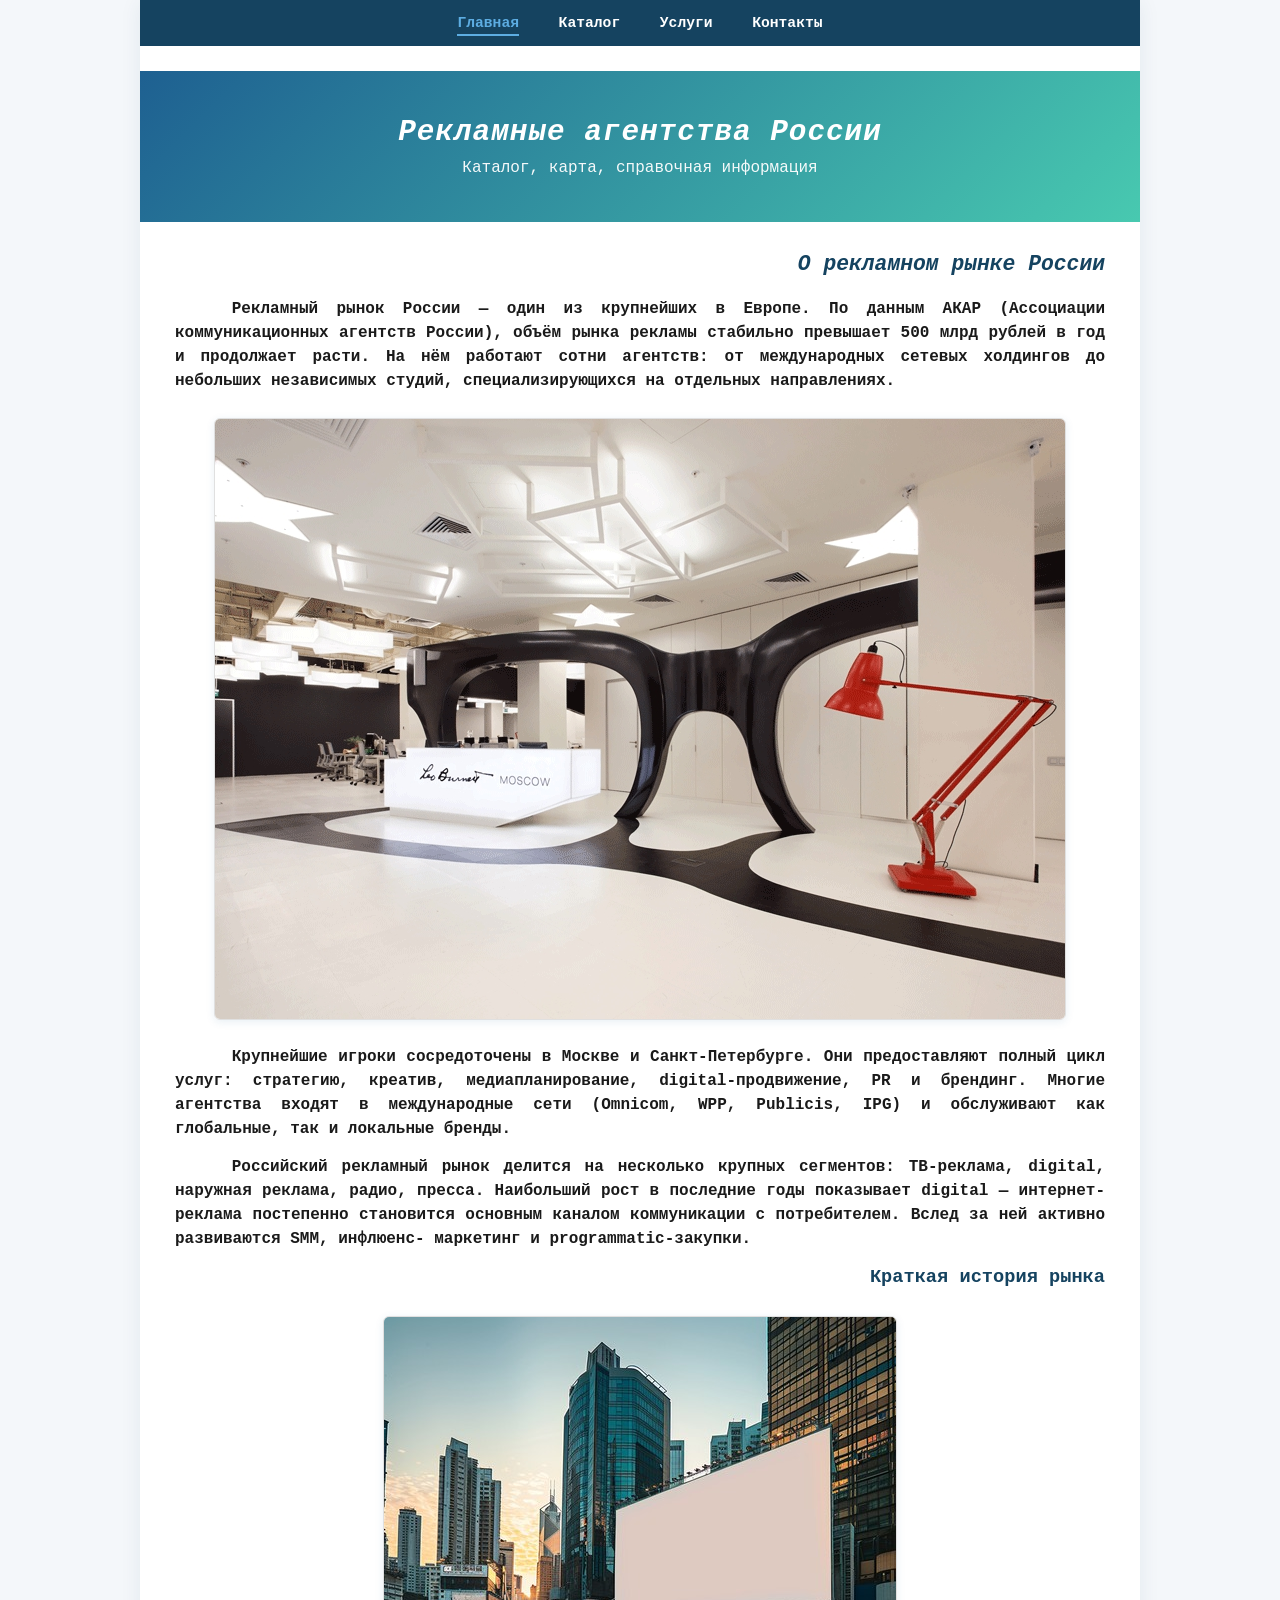
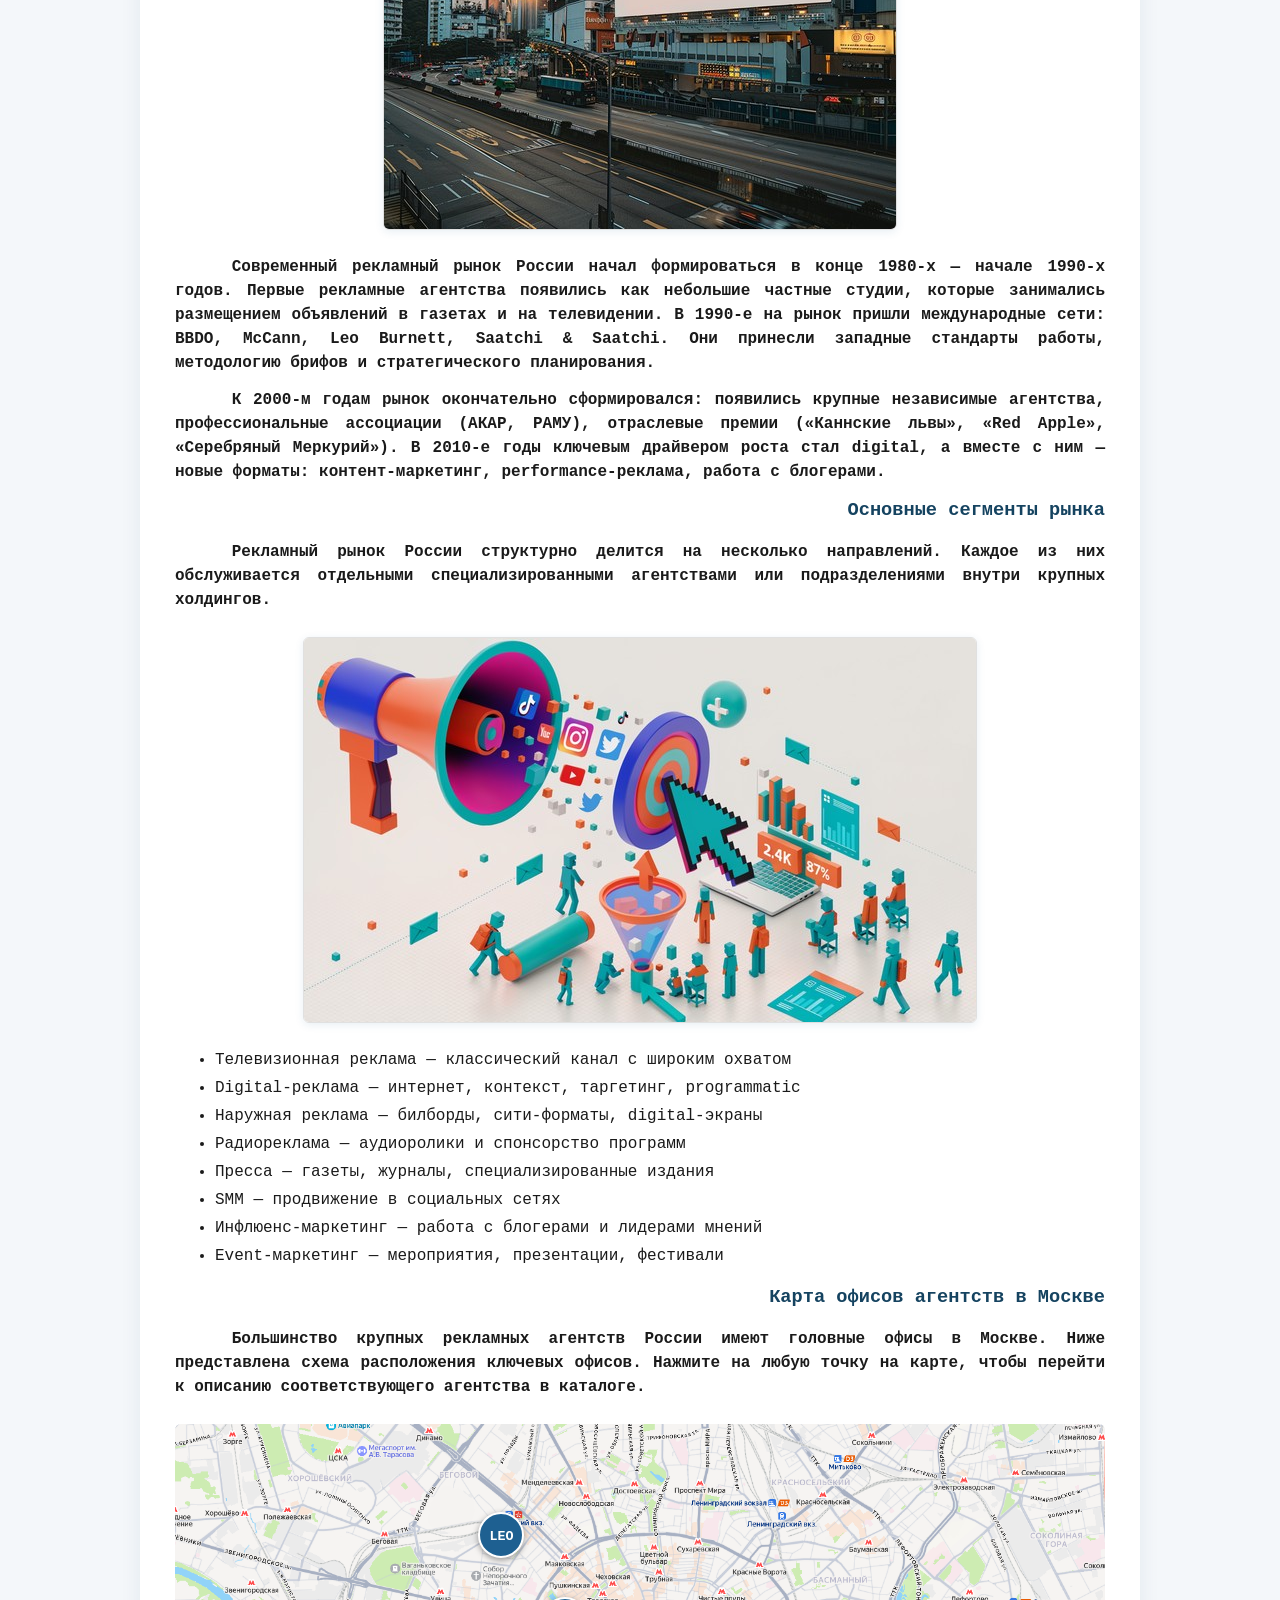
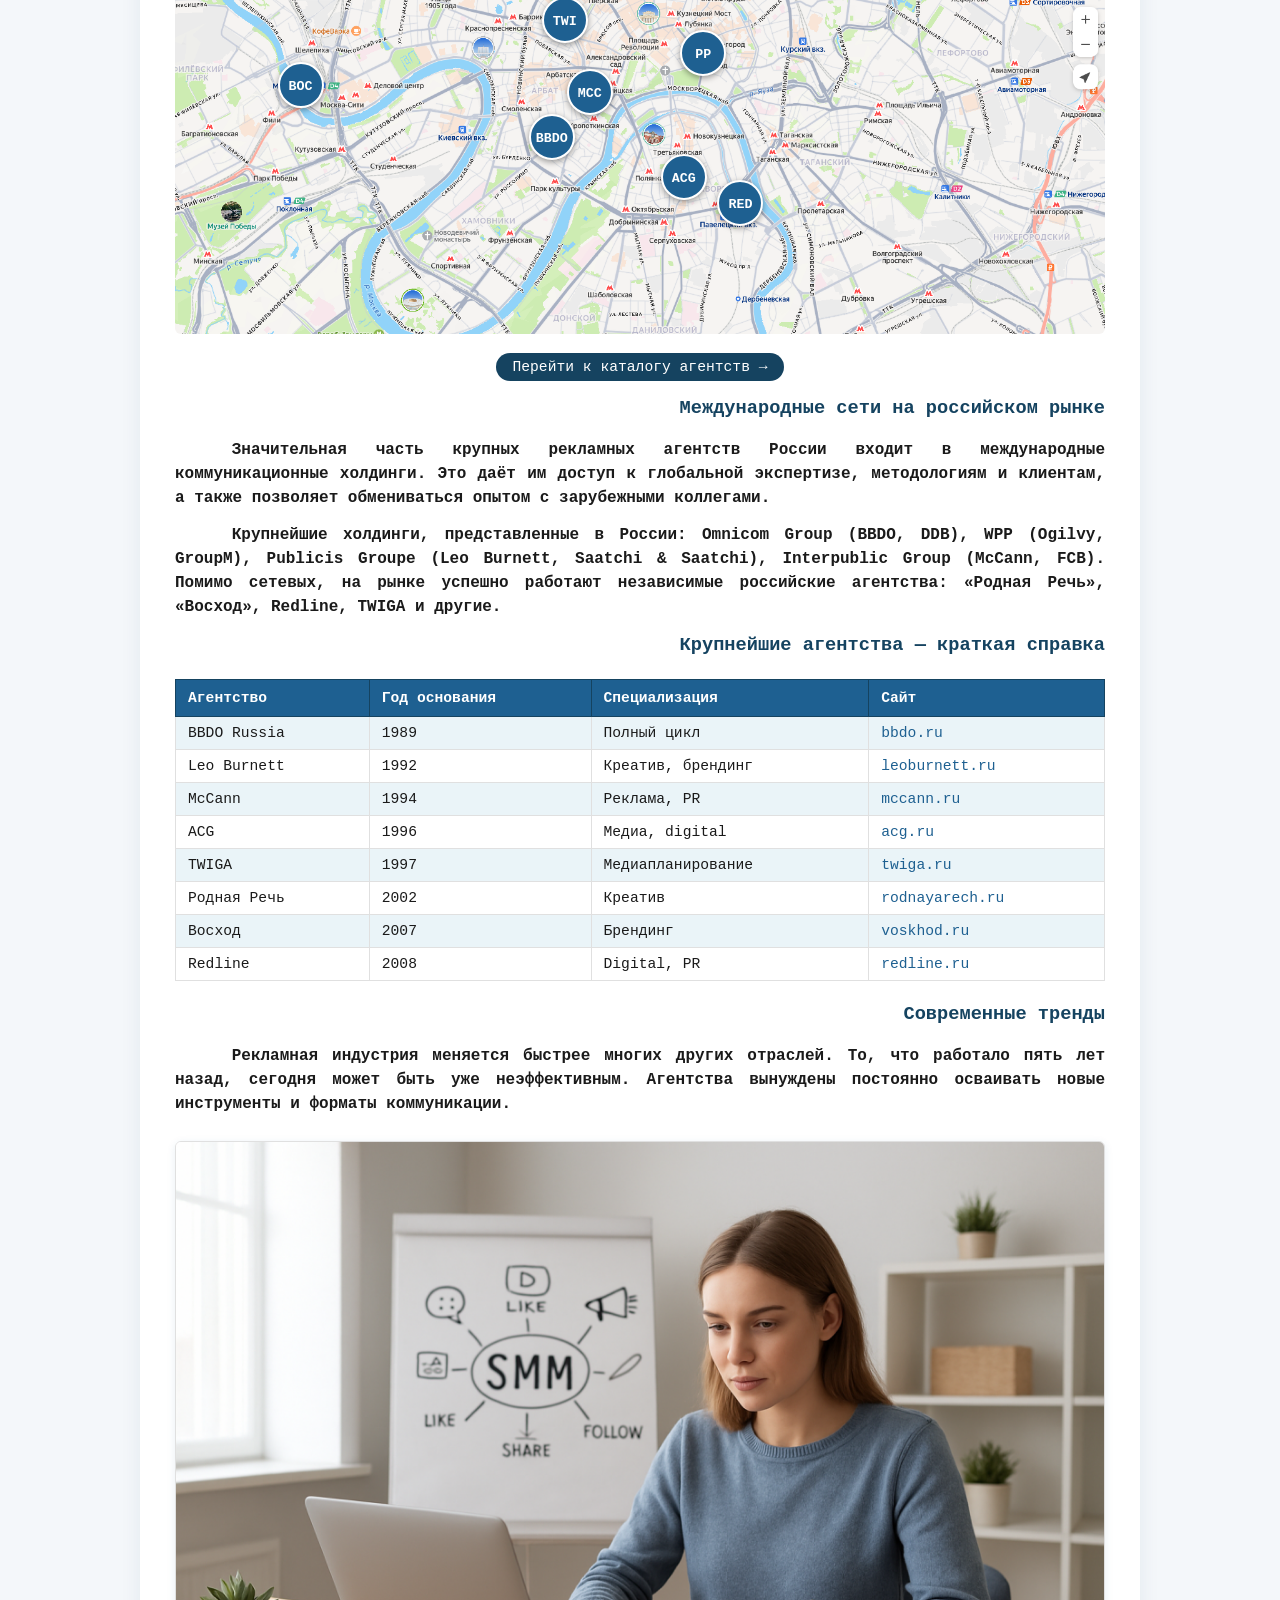
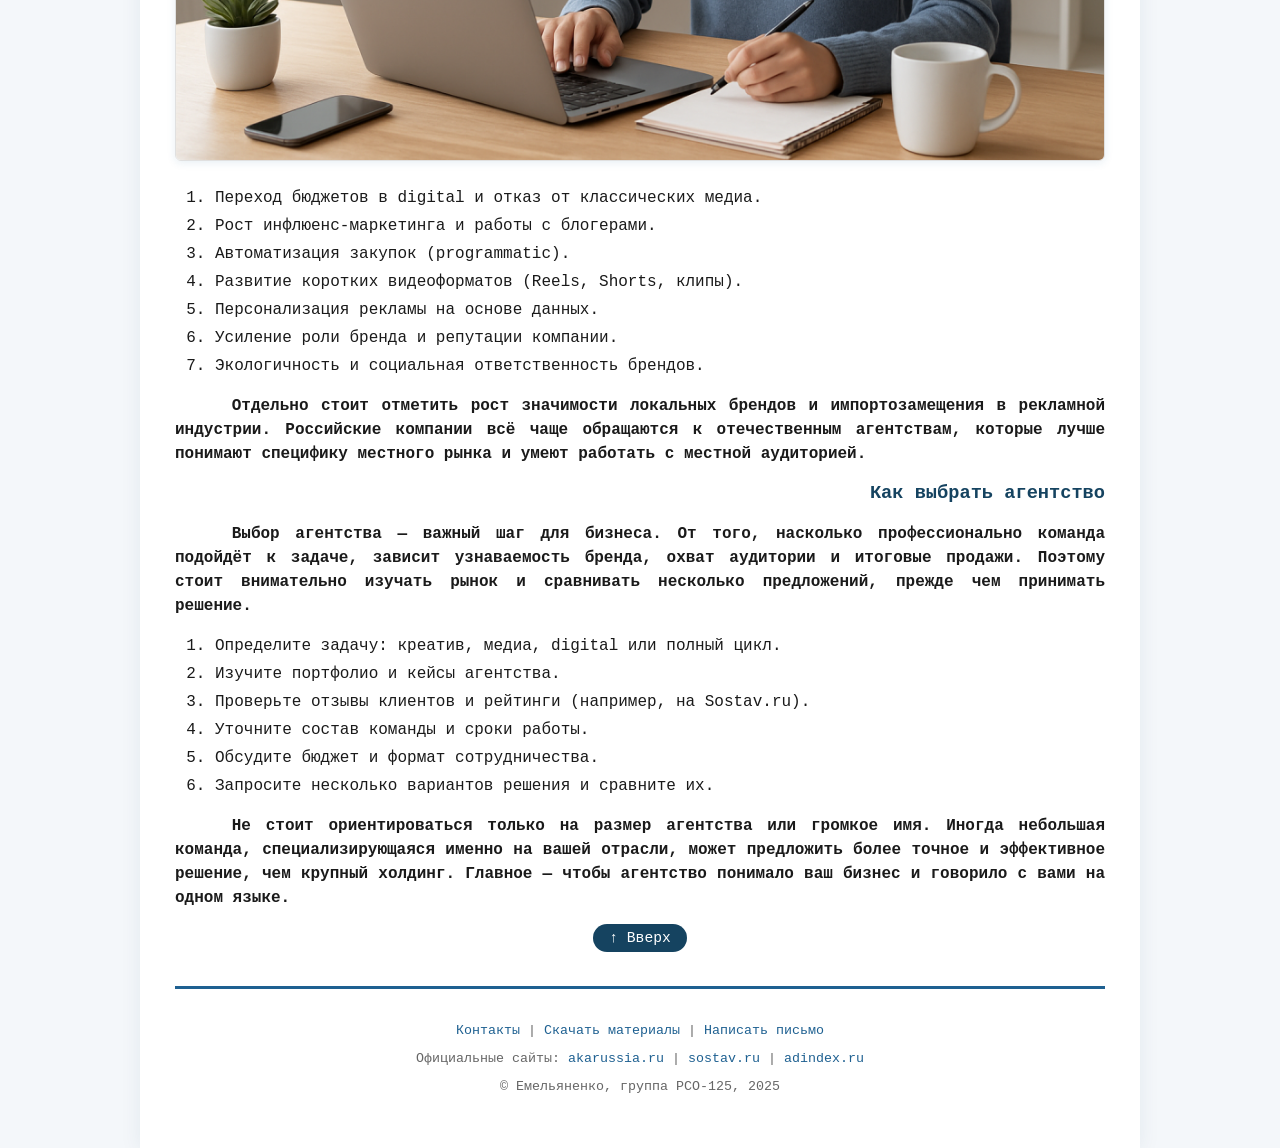
==== index.html @ 2ea5dd4c "first commit" ====
<!doctype html>
<html lang="ru">
  <head>
    <meta charset="UTF-8" />
    <meta name="viewport" content="width=device-width, initial-scale=1.0" />
    <title>Рекламные агентства России — Главная</title>
    <link rel="stylesheet" href="css/style.css" />
  </head>
  <body>
    <div id="container">
      <a name="top"></a>

      <div id="menu">
        <a href="index.html" class="active">Главная</a>
        <a href="agencies.html">Каталог</a>
        <a href="services.html">Услуги</a>
        <a href="contacts.html">Контакты</a>
      </div>

      <div class="hero">
        <h1>Рекламные агентства России</h1>
        <p>Каталог, карта, справочная информация</p>
      </div>

      <h1 class="Емельяненко_РСО-125_Гл">О рекламном рынке России</h1>

      <p class="Емельяненко_РСО-125_Оситек">
        Рекламный рынок России — один из крупнейших в Европе. По данным АКАР
        (Ассоциации коммуникационных агентств России), объём рынка рекламы
        стабильно превышает 500 млрд рублей в год и продолжает расти. На нём
        работают сотни агентств: от международных сетевых холдингов до небольших
        независимых студий, специализирующихся на отдельных направлениях.
      </p>

      <img
        class="content-img"
        src="./img/office.jpg"
        alt="Офис рекламного агенства"
      />

      <p class="Емельяненко_РСО-125_Оситек">
        Крупнейшие игроки сосредоточены в Москве и Санкт-Петербурге. Они
        предоставляют полный цикл услуг: стратегию, креатив, медиапланирование,
        digital-продвижение, PR и брендинг. Многие агентства входят в
        международные сети (Omnicom, WPP, Publicis, IPG) и обслуживают как
        глобальные, так и локальные бренды.
      </p>

      <p class="Емельяненко_РСО-125_Оситек">
        Российский рекламный рынок делится на несколько крупных сегментов:
        ТВ-реклама, digital, наружная реклама, радио, пресса. Наибольший рост в
        последние годы показывает digital — интернет-реклама постепенно
        становится основным каналом коммуникации с потребителем. Вслед за ней
        активно развиваются SMM, инфлюенс- маркетинг и programmatic-закупки.
      </p>

      <h2 class="Емельяненко_РСО-125_Подзаг">Краткая история рынка</h2>

      <img
        class="content-img"
        src="./img/history.jpg"
        alt="Рекламное агенство"
      />

      <p class="Емельяненко_РСО-125_Оситек">
        Современный рекламный рынок России начал формироваться в конце 1980-х —
        начале 1990-х годов. Первые рекламные агентства появились как небольшие
        частные студии, которые занимались размещением объявлений в газетах и на
        телевидении. В 1990-е на рынок пришли международные сети: BBDO, McCann,
        Leo Burnett, Saatchi & Saatchi. Они принесли западные стандарты работы,
        методологию брифов и стратегического планирования.
      </p>

      <p class="Емельяненко_РСО-125_Оситек">
        К 2000-м годам рынок окончательно сформировался: появились крупные
        независимые агентства, профессиональные ассоциации (АКАР, РАМУ),
        отраслевые премии («Каннские львы», «Red Apple», «Серебряный Меркурий»).
        В 2010-е годы ключевым драйвером роста стал digital, а вместе с ним —
        новые форматы: контент-маркетинг, performance-реклама, работа с
        блогерами.
      </p>

      <h2 class="Емельяненко_РСО-125_Подзаг">Основные сегменты рынка</h2>

      <p class="Емельяненко_РСО-125_Оситек">
        Рекламный рынок России структурно делится на несколько направлений.
        Каждое из них обслуживается отдельными специализированными агентствами
        или подразделениями внутри крупных холдингов.
      </p>

      <img class="content-img" src="./img/trend.jpg" alt="Рекламное агенство" />

      <ul>
        <li>Телевизионная реклама — классический канал с широким охватом</li>
        <li>Digital-реклама — интернет, контекст, таргетинг, programmatic</li>
        <li>Наружная реклама — билборды, сити-форматы, digital-экраны</li>
        <li>Радиореклама — аудиоролики и спонсорство программ</li>
        <li>Пресса — газеты, журналы, специализированные издания</li>
        <li>SMM — продвижение в социальных сетях</li>
        <li>Инфлюенс-маркетинг — работа с блогерами и лидерами мнений</li>
        <li>Event-маркетинг — мероприятия, презентации, фестивали</li>
      </ul>

      <h2 class="Емельяненко_РСО-125_Подзаг">Карта офисов агентств в Москве</h2>

      <p class="Емельяненко_РСО-125_Оситек">
        Большинство крупных рекламных агентств России имеют головные офисы в
        Москве. Ниже представлена схема расположения ключевых офисов. Нажмите на
        любую точку на карте, чтобы перейти к описанию соответствующего
        агентства в каталоге.
      </p>

      <!-- <div class="map-block">
        <img
          src="img/map.svg"
          alt="Схема офисов агентств в Москве"
          usemap="#agencymap"
          width="700"
          height="450"
        />
        <map name="agencymap">
          <area
            shape="circle"
            coords="200,150,25"
            href="agencies.html#bbdo"
            alt="BBDO Russia"
            title="BBDO Russia"
          />
          <area
            shape="circle"
            coords="350,120,25"
            href="agencies.html#leo"
            alt="Leo Burnett"
            title="Leo Burnett"
          />
          <area
            shape="circle"
            coords="500,180,25"
            href="agencies.html#mccann"
            alt="McCann"
            title="McCann"
          />
          <area
            shape="circle"
            coords="280,250,25"
            href="agencies.html#acg"
            alt="ACG"
            title="ACG"
          />
          <area
            shape="circle"
            coords="420,270,25"
            href="agencies.html#twiga"
            alt="TWIGA"
            title="TWIGA"
          />
          <area
            shape="circle"
            coords="560,300,25"
            href="agencies.html#rodnaya"
            alt="Родная Речь"
            title="Родная Речь"
          />
          <area
            shape="circle"
            coords="340,350,25"
            href="agencies.html#voskhod"
            alt="Восход"
            title="Восход"
          />
          <area
            shape="circle"
            coords="480,380,25"
            href="agencies.html#redline"
            alt="Redline"
            title="Redline"
          />
        </map>
        <p>
          <small>Нажмите на точку, чтобы перейти к описанию агентства</small>
        </p>
      </div> -->
      <div class="map-wrap">
        <img
          src="img/map.png"
          alt="Карта офисов агентств в Москве"
          class="map-img"
        />

        <a
          href="agencies.html#bbdo"
          class="map-dot"
          style="left: 40.5%; top: 61.5%"
          title="BBDO Russia"
          >BBDO</a
        >
        <a
          href="agencies.html#leo"
          class="map-dot"
          style="left: 35.1%; top: 21.8%"
          title="Leo Burnett"
          >LEO</a
        >
        <a
          href="agencies.html#mccann"
          class="map-dot"
          style="left: 44.6%; top: 52.6%"
          title="McCann"
          >MCC</a
        >
        <a
          href="agencies.html#acg"
          class="map-dot"
          style="left: 54.7%; top: 69.2%"
          title="ACG"
          >ACG</a
        >
        <a
          href="agencies.html#twiga"
          class="map-dot"
          style="left: 41.9%; top: 38.5%"
          title="TWIGA"
          >TWI</a
        >
        <a
          href="agencies.html#rodnaya"
          class="map-dot"
          style="left: 56.8%; top: 44.9%"
          title="Родная Речь"
          >РР</a
        >
        <a
          href="agencies.html#voskhod"
          class="map-dot"
          style="left: 13.5%; top: 51.3%"
          title="Восход"
          >ВОС</a
        >
        <a
          href="agencies.html#redline"
          class="map-dot"
          style="left: 60.8%; top: 74.4%"
          title="Redline"
          >RED</a
        >
      </div>

      <div class="top-link">
        <a href="agencies.html">Перейти к каталогу агентств →</a>
      </div>

      <h2 class="Емельяненко_РСО-125_Подзаг">
        Международные сети на российском рынке
      </h2>

      <p class="Емельяненко_РСО-125_Оситек">
        Значительная часть крупных рекламных агентств России входит в
        международные коммуникационные холдинги. Это даёт им доступ к глобальной
        экспертизе, методологиям и клиентам, а также позволяет обмениваться
        опытом с зарубежными коллегами.
      </p>

      <p class="Емельяненко_РСО-125_Оситек">
        Крупнейшие холдинги, представленные в России: Omnicom Group (BBDO, DDB),
        WPP (Ogilvy, GroupM), Publicis Groupe (Leo Burnett, Saatchi & Saatchi),
        Interpublic Group (McCann, FCB). Помимо сетевых, на рынке успешно
        работают независимые российские агентства: «Родная Речь», «Восход»,
        Redline, TWIGA и другие.
      </p>

      <h2 class="Емельяненко_РСО-125_Подзаг">
        Крупнейшие агентства — краткая справка
      </h2>

      <table>
        <tr>
          <th>Агентство</th>
          <th>Год основания</th>
          <th>Специализация</th>
          <th>Сайт</th>
        </tr>
        <tr>
          <td>BBDO Russia</td>
          <td>1989</td>
          <td>Полный цикл</td>
          <td><a href="https://bbdo.ru" target="_blank">bbdo.ru</a></td>
        </tr>
        <tr>
          <td>Leo Burnett</td>
          <td>1992</td>
          <td>Креатив, брендинг</td>
          <td>
            <a href="https://leoburnett.ru" target="_blank">leoburnett.ru</a>
          </td>
        </tr>
        <tr>
          <td>McCann</td>
          <td>1994</td>
          <td>Реклама, PR</td>
          <td><a href="https://mccann.ru" target="_blank">mccann.ru</a></td>
        </tr>
        <tr>
          <td>ACG</td>
          <td>1996</td>
          <td>Медиа, digital</td>
          <td><a href="https://acg.ru" target="_blank">acg.ru</a></td>
        </tr>
        <tr>
          <td>TWIGA</td>
          <td>1997</td>
          <td>Медиапланирование</td>
          <td><a href="https://twiga.ru" target="_blank">twiga.ru</a></td>
        </tr>
        <tr>
          <td>Родная Речь</td>
          <td>2002</td>
          <td>Креатив</td>
          <td>
            <a href="https://rodnayarech.ru" target="_blank">rodnayarech.ru</a>
          </td>
        </tr>
        <tr>
          <td>Восход</td>
          <td>2007</td>
          <td>Брендинг</td>
          <td><a href="https://voskhod.ru" target="_blank">voskhod.ru</a></td>
        </tr>
        <tr>
          <td>Redline</td>
          <td>2008</td>
          <td>Digital, PR</td>
          <td><a href="https://redline.ru" target="_blank">redline.ru</a></td>
        </tr>
      </table>

      <h2 class="Емельяненко_РСО-125_Подзаг">Современные тренды</h2>

      <p class="Емельяненко_РСО-125_Оситек">
        Рекламная индустрия меняется быстрее многих других отраслей. То, что
        работало пять лет назад, сегодня может быть уже неэффективным. Агентства
        вынуждены постоянно осваивать новые инструменты и форматы коммуникации.
      </p>

      <img src="img/moscow.png" alt="Тренды в рекламе" class="content-img" />

      <ol>
        <li>Переход бюджетов в digital и отказ от классических медиа.</li>
        <li>Рост инфлюенс-маркетинга и работы с блогерами.</li>
        <li>Автоматизация закупок (programmatic).</li>
        <li>Развитие коротких видеоформатов (Reels, Shorts, клипы).</li>
        <li>Персонализация рекламы на основе данных.</li>
        <li>Усиление роли бренда и репутации компании.</li>
        <li>Экологичность и социальная ответственность брендов.</li>
      </ol>

      <p class="Емельяненко_РСО-125_Оситек">
        Отдельно стоит отметить рост значимости локальных брендов и
        импортозамещения в рекламной индустрии. Российские компании всё чаще
        обращаются к отечественным агентствам, которые лучше понимают специфику
        местного рынка и умеют работать с местной аудиторией.
      </p>

      <h2 class="Емельяненко_РСО-125_Подзаг">Как выбрать агентство</h2>

      <p class="Емельяненко_РСО-125_Оситек">
        Выбор агентства — важный шаг для бизнеса. От того, насколько
        профессионально команда подойдёт к задаче, зависит узнаваемость бренда,
        охват аудитории и итоговые продажи. Поэтому стоит внимательно изучать
        рынок и сравнивать несколько предложений, прежде чем принимать решение.
      </p>

      <ol>
        <li>Определите задачу: креатив, медиа, digital или полный цикл.</li>
        <li>Изучите портфолио и кейсы агентства.</li>
        <li>Проверьте отзывы клиентов и рейтинги (например, на Sostav.ru).</li>
        <li>Уточните состав команды и сроки работы.</li>
        <li>Обсудите бюджет и формат сотрудничества.</li>
        <li>Запросите несколько вариантов решения и сравните их.</li>
      </ol>

      <p class="Емельяненко_РСО-125_Оситек">
        Не стоит ориентироваться только на размер агентства или громкое имя.
        Иногда небольшая команда, специализирующаяся именно на вашей отрасли,
        может предложить более точное и эффективное решение, чем крупный
        холдинг. Главное — чтобы агентство понимало ваш бизнес и говорило с вами
        на одном языке.
      </p>

      <div class="bottom-link">
        <a href="#top">↑ Вверх</a>
      </div>

      <div id="footer">
        <p>
          <a href="contacts.html">Контакты</a> |
          <a href="contacts.html#download">Скачать материалы</a> |
          <a href="mailto:emelyanenko-rso125@example.ru">Написать письмо</a>
        </p>
        <p>
          Официальные сайты:
          <a href="https://www.akarussia.ru" target="_blank">akarussia.ru</a> |
          <a href="https://www.sostav.ru" target="_blank">sostav.ru</a> |
          <a href="https://www.adindex.ru" target="_blank">adindex.ru</a>
        </p>
        <p>© Емельяненко, группа РСО-125, 2025</p>
      </div>
    </div>
  </body>
</html>
---- css/style.css ----
/* ==================================================
   style.css
   Автор: Емельяненко, группа РСО-125
   Вариант: 9
   Тема: Рекламные агентства России
   ================================================== */

/* ---------- Стили по варианту 9 (ТЗ) ---------- */

.Емельяненко_РСО-125_Гл {
  font-family: "Courier New", monospace;
  font-size: 16pt;
  font-style: italic;
  text-align: right;
  margin: 0 0 16pt 0;
  page-break-before: always;
  hyphens: none;
  color: #154360;
}

.Емельяненко_РСО-125_Подзаг {
  font-family: "Courier New", monospace;
  font-size: 14pt;
  text-align: right;
  margin: 0 0 12pt 0;
  line-height: 20pt;
  color: #154360;
}

.Емельяненко_РСО-125_Оситек {
  font-family: "Courier New", monospace;
  font-size: 12pt;
  font-weight: bold;
  text-align: justify;
  text-indent: 1.5cm;
  line-height: 1.5;
  margin: 0 0 10pt 0;
  color: #1a1a1a;
}

* {
  box-sizing: border-box;
}

body {
  background: #f4f7fa;
  color: #1a1a1a;
  margin: 0;
  padding: 0;
  font-family: "Courier New", monospace;
}

#container {
  max-width: 1000px;
  margin: 0 auto;
  background: #ffffff;
  padding: 25px 35px 40px 35px;
  box-shadow: 0 2px 20px rgba(21, 67, 96, 0.08);
  min-height: 100vh;
}

#menu {
  background: #154360;
  padding: 14px 20px;
  margin: -25px -35px 25px -35px;
  text-align: center;
}

#menu a {
  color: #ffffff;
  text-decoration: none;
  margin: 0 15px;
  font-family: "Courier New", monospace;
  font-size: 11pt;
  font-weight: bold;
  transition: color 0.2s;
}

#menu a:hover {
  color: #5dade2;
}

#menu a.active {
  color: #5dade2;
  border-bottom: 2px solid #5dade2;
  padding-bottom: 3px;
}

.hero {
  background: linear-gradient(135deg, #1e6091 0%, #48c9b0 100%);
  color: #ffffff;
  padding: 45px 30px;
  margin: 0 -35px 30px -35px;
  text-align: center;
}

.hero h1 {
  font-family: "Courier New", monospace;
  font-size: 22pt;
  margin: 0 0 10px 0;
  font-style: italic;
  letter-spacing: 1px;
}

.hero p {
  font-family: "Courier New", monospace;
  font-size: 12pt;
  margin: 0;
  opacity: 0.95;
}

a {
  color: #1e6091;
  text-decoration: none;
}
a:hover {
  color: #48c9b0;
  text-decoration: underline;
}

table {
  border-collapse: collapse;
  width: 100%;
  margin: 20px 0;
  font-family: "Courier New", monospace;
  font-size: 11pt;
}

table th {
  background: #1e6091;
  color: #ffffff;
  padding: 10px 12px;
  text-align: left;
  border: 1px solid #154360;
}

table td {
  padding: 8px 12px;
  border: 1px solid #e0e0e0;
  color: #1a1a1a;
}

table tr:nth-child(even) {
  background: #eaf4f8;
}
table tr:hover {
  background: #d6eaf2;
}

ul,
ol {
  font-family: "Courier New", monospace;
  font-size: 12pt;
  line-height: 1.5;
  color: #1a1a1a;
}

ul li,
ol li {
  margin-bottom: 4px;
}

.map-block {
  text-align: center;
  margin: 25px 0;
  padding: 15px;
  background: #eaf4f8;
  border: 2px dashed #1e6091;
  border-radius: 8px;
}

.map-block img {
  max-width: 100%;
  height: auto;
}

.content-img {
  display: block;
  max-width: 100%;
  height: auto;
  margin: 25px auto;
  border: 1px solid #e0e0e0;
  border-radius: 6px;
  box-shadow: 0 2px 8px rgba(30, 96, 145, 0.1);
}

.img-placeholder {
  display: flex;
  align-items: center;
  justify-content: center;
  width: 100%;
  max-width: 700px;
  height: 260px;
  margin: 25px auto;
  background: #e8eef3;
  border: 2px dashed #1e6091;
  border-radius: 6px;
  color: #154360;
  font-family: "Courier New", monospace;
  font-size: 11pt;
  font-weight: bold;
  text-align: center;
  user-select: none;
}

.top-link,
.bottom-link {
  display: block;
  text-align: center;
  margin: 20px 0;
  font-family: "Courier New", monospace;
  font-size: 11pt;
}

.top-link a,
.bottom-link a {
  background: #154360;
  color: #ffffff;
  padding: 6px 16px;
  border-radius: 20px;
  text-decoration: none;
}

.top-link a:hover,
.bottom-link a:hover {
  background: #48c9b0;
  color: #ffffff;
}

#footer {
  margin-top: 40px;
  padding-top: 20px;
  border-top: 3px solid #1e6091;
  text-align: center;
  font-family: "Courier New", monospace;
  font-size: 10pt;
  color: #666;
}

#footer a {
  color: #1e6091;
}

.map-wrap {
  position: relative;
  display: block;
  width: 100%;
  margin: 25px 0;
}

.map-img {
  display: block;
  width: 100%;
  height: auto;
  border-radius: 6px;
}

.map-dot {
  position: absolute;
  display: block;
  width: 46px;
  height: 46px;
  line-height: 46px;
  text-align: center;
  background: #1e6091;
  color: #ffffff;
  font-family: "Courier New", monospace;
  font-size: 10pt;
  font-weight: bold;
  border-radius: 50%;
  text-decoration: none;
  border: 2px solid #ffffff;
  box-shadow: 0 2px 6px rgba(0, 0, 0, 0.4);
  transform: translate(-50%, -50%);
  transition:
    transform 0.2s,
    background 0.2s;
}

.map-dot:hover {
  background: #48c9b0;
  color: #ffffff;
  text-decoration: none;
  transform: translate(-50%, -50%) scale(1.15);
  z-index: 10;
}
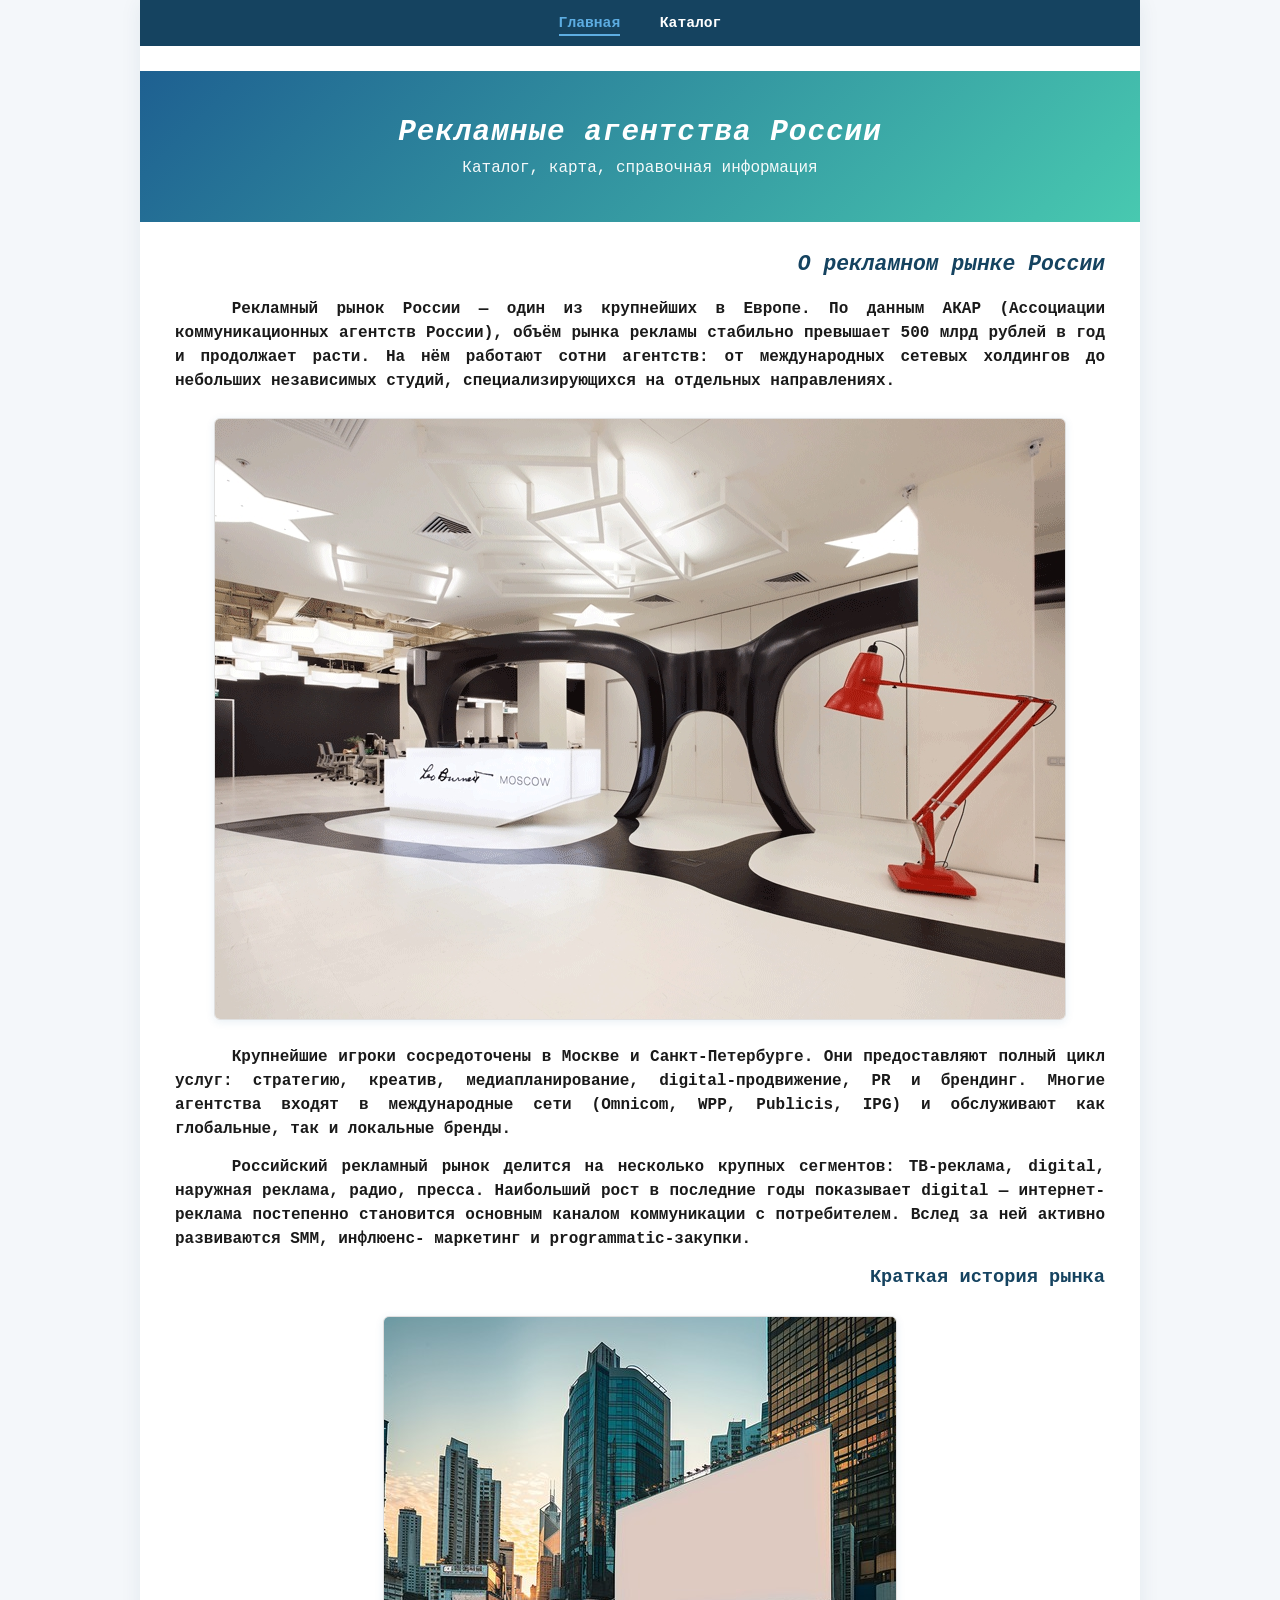
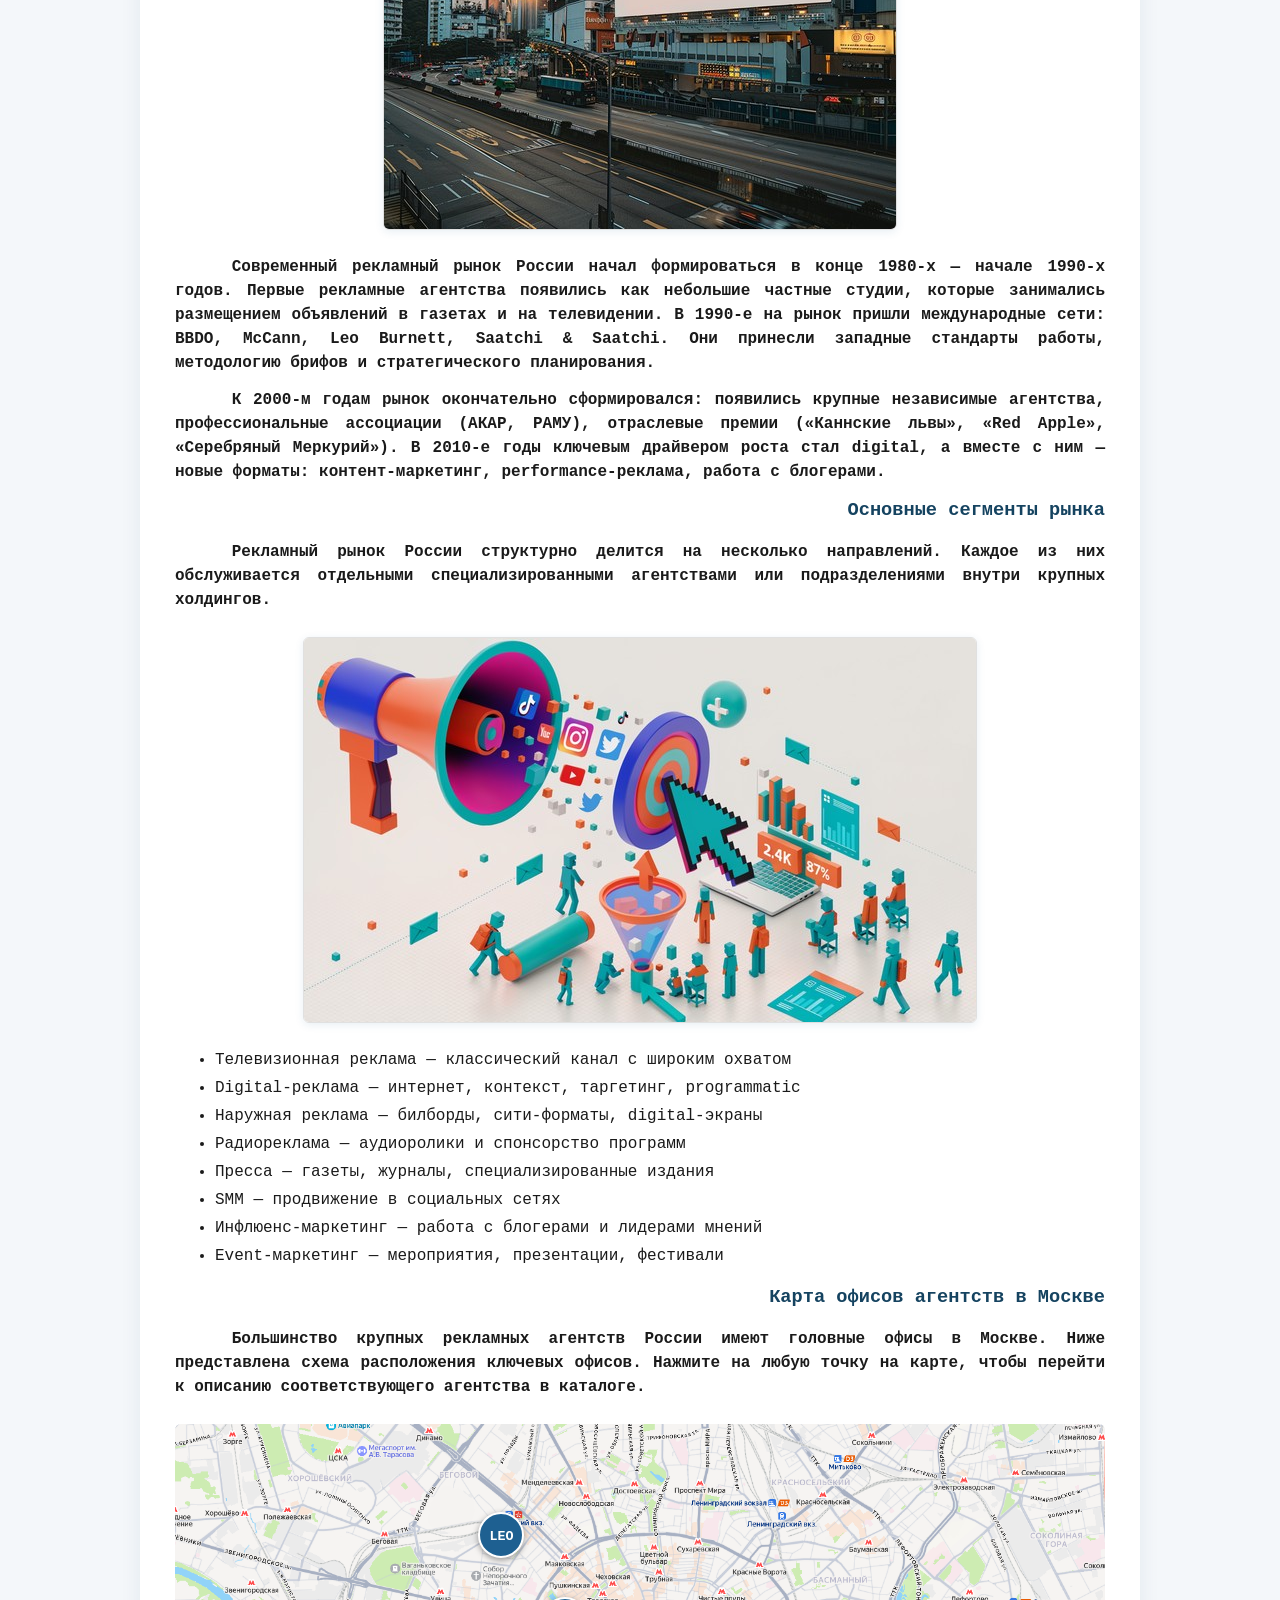
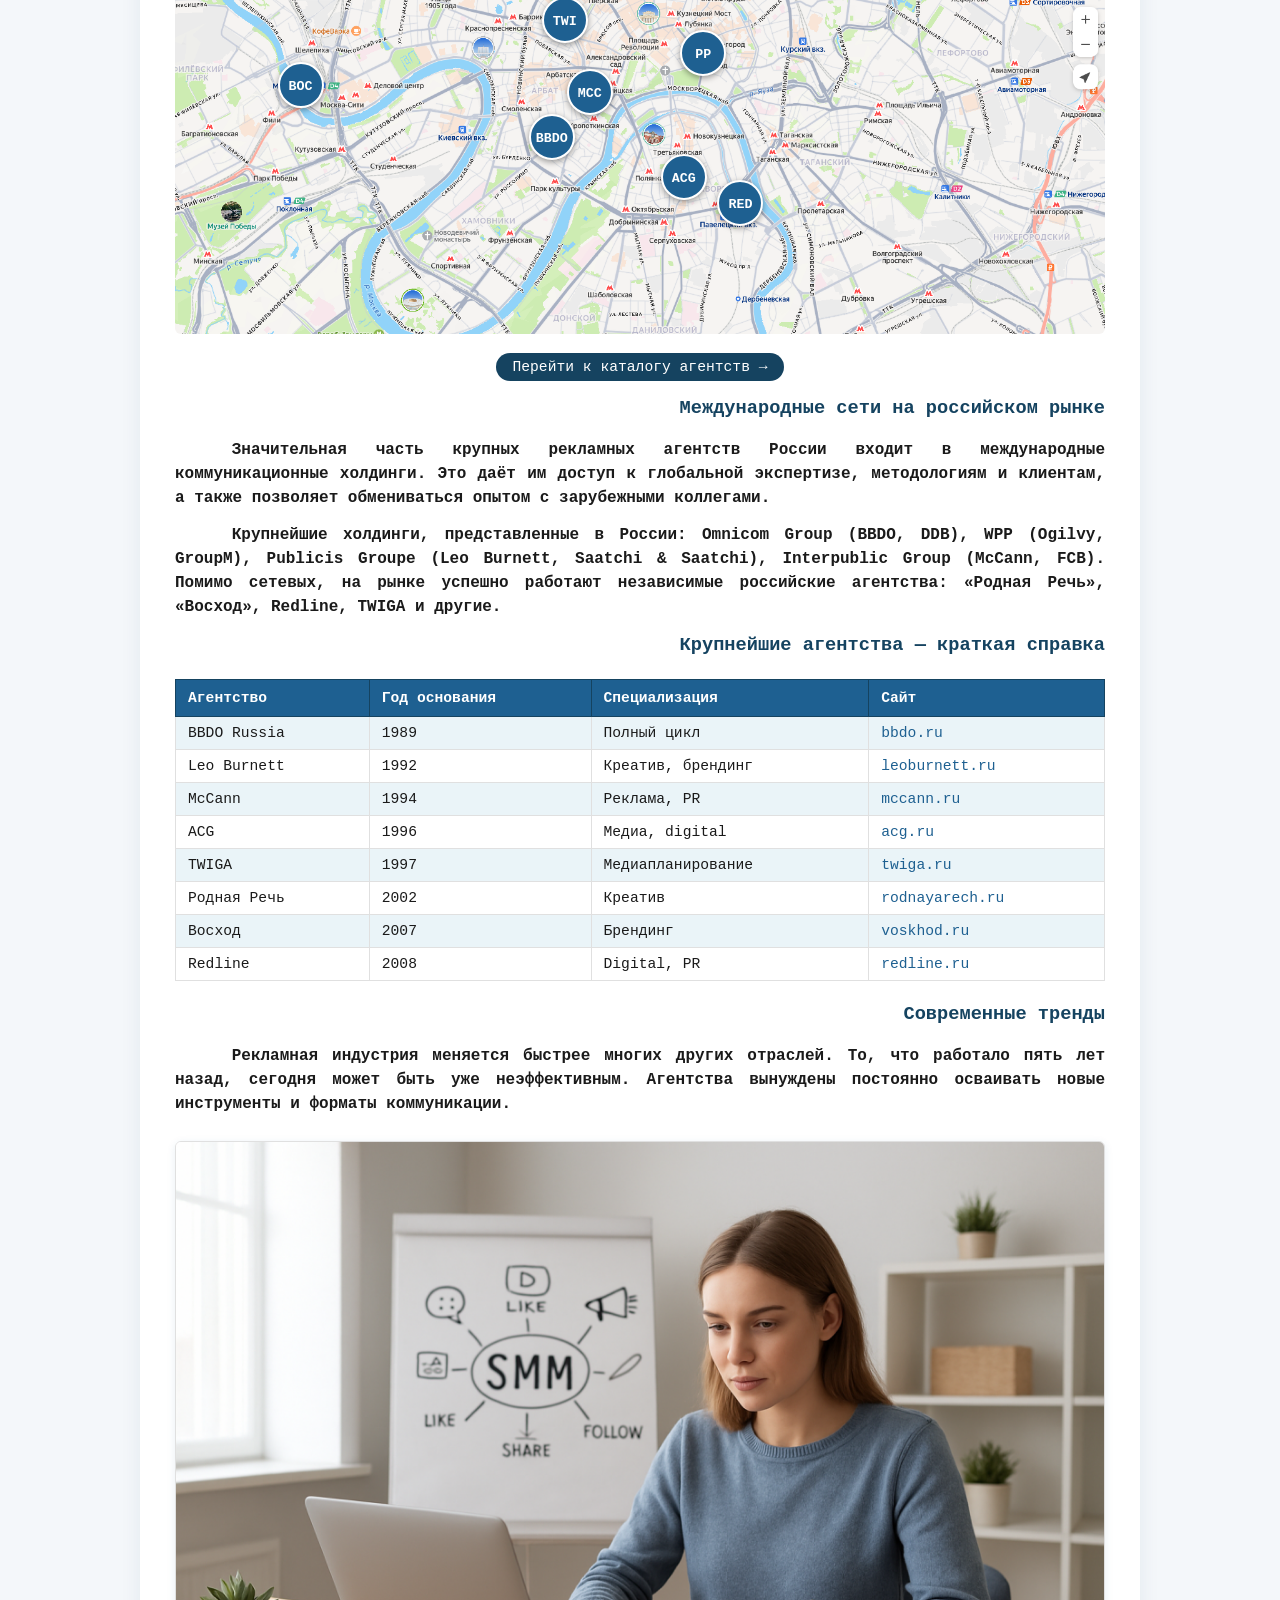
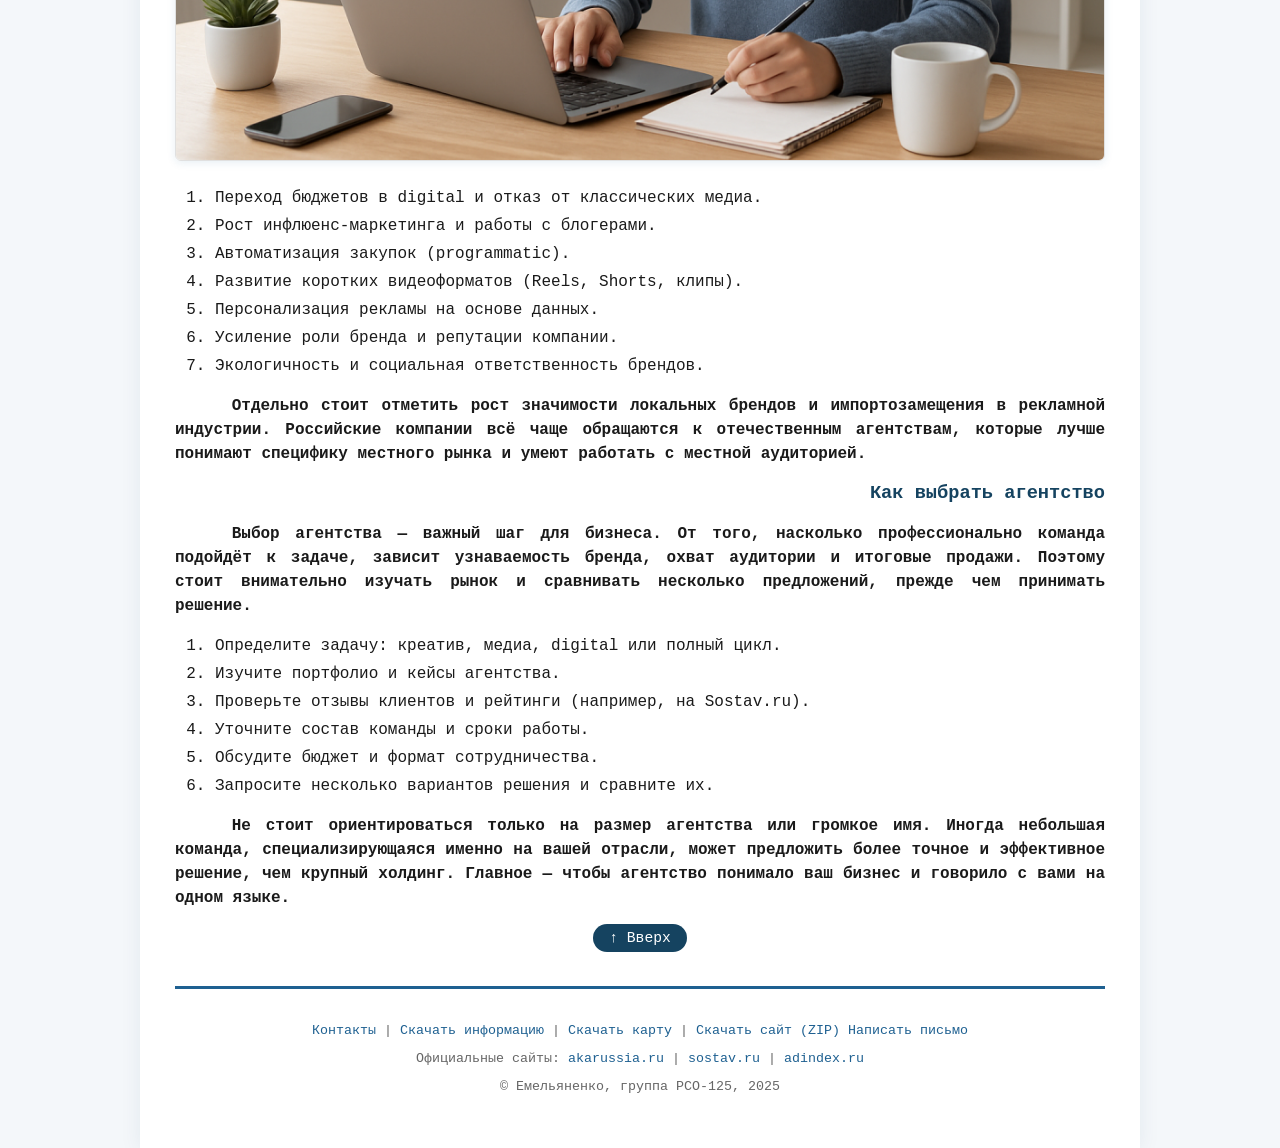
==== commit 5d51f7ab: "commit" ====
--- a/index.html
+++ b/index.html
@@ -13,8 +13,6 @@
       <div id="menu">
         <a href="index.html" class="active">Главная</a>
         <a href="agencies.html">Каталог</a>
-        <a href="services.html">Услуги</a>
-        <a href="contacts.html">Контакты</a>
       </div>
 
       <div class="hero">
@@ -393,7 +391,9 @@
       <div id="footer">
         <p>
           <a href="contacts.html">Контакты</a> |
-          <a href="contacts.html#download">Скачать материалы</a> |
+          <a href="download/Карта.txt" download>Скачать информацию</a> |
+          <a href="download/map.png" download>Скачать карту</a> |
+          <a href="download/agencies.zip" download>Скачать сайт (ZIP)</a>
           <a href="mailto:emelyanenko-rso125@example.ru">Написать письмо</a>
         </p>
         <p>
